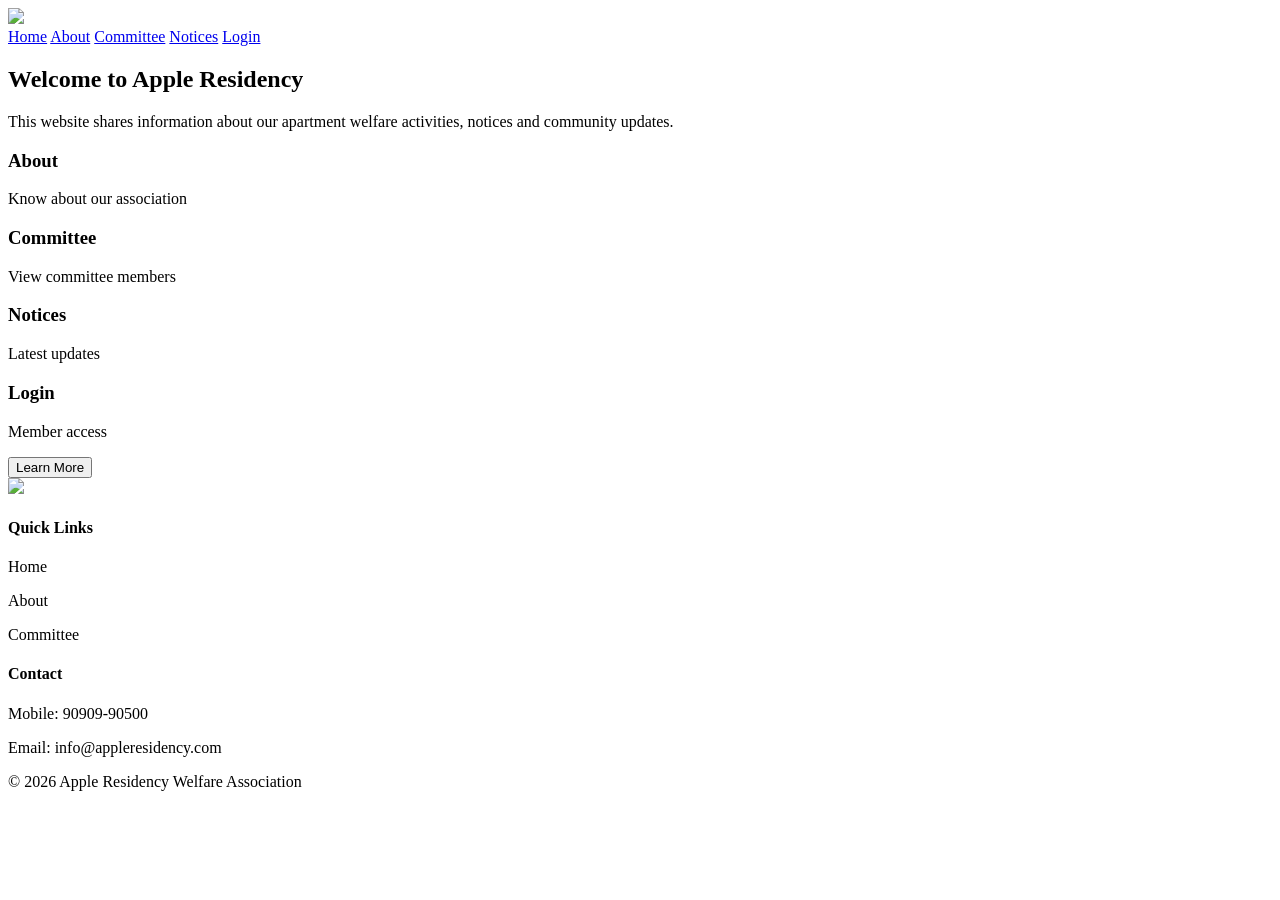
==== index.html @ d7d70edd "initial commit" ====
<!DOCTYPE html>
<html>
<head>
    <title>Apple Residency Welfare Association</title>
    <link rel="stylesheet" href="css/style.css">
    <script src="script.js"></script>
</head>

<body>

<!-- HEADER -->
<header class="top">

    <div class="top-bar">
        <img src="images/banner1.png" class="banner">

    </div>

    <nav class="menu">
    <a href="index.html">Home</a>
    <a href="about.html">About</a>
    <a href="committee.html">Committee</a>
    <a href="notices.html">Notices</a>
    <a href="login.html">Login</a>
</nav>

</header>

<!-- HERO SECTION -->
<section class="middle">

    <div class="welcome">
        <h2>Welcome to Apple Residency</h2>
        <p>
            This website shares information about our apartment welfare activities,
            notices and community updates.
        </p>
   <div class="cards">

  <div class="card" onclick="goToPage('about.html')">
    <h3>About</h3>
    <p>Know about our association</p>
  </div>

  <div class="card" onclick="goToPage('committee.html')">
    <h3>Committee</h3>
    <p>View committee members</p>
  </div>

  <div class="card" onclick="goToPage('notices.html')">
    <h3>Notices</h3>
    <p>Latest updates</p>
  </div>

  <div class="card" onclick="goToPage('login.html')">
    <h3>Login</h3>
    <p>Member access</p>
  </div>

</div>

        <button>Learn More</button>
    </div>

    <div class="image">
        <img src="images/building.png">
    </div>

</section>

<!-- FOOTER -->
 <footer class="bottom">
    <div class="footer-links">
        <h4>Quick Links</h4>
        <p>Home</p>
        <p>About</p>
        <p>Committee</p>
    </div>

    <div class="footer-contact">
        <h4>Contact</h4>
        <p>Mobile: 90909-90500</p>
        <p>Email: info@appleresidency.com</p>
    </div>

</footer>
<footer>
    <p>© 2026 Apple Residency Welfare Association</p>
</footer>

</body>
</html>
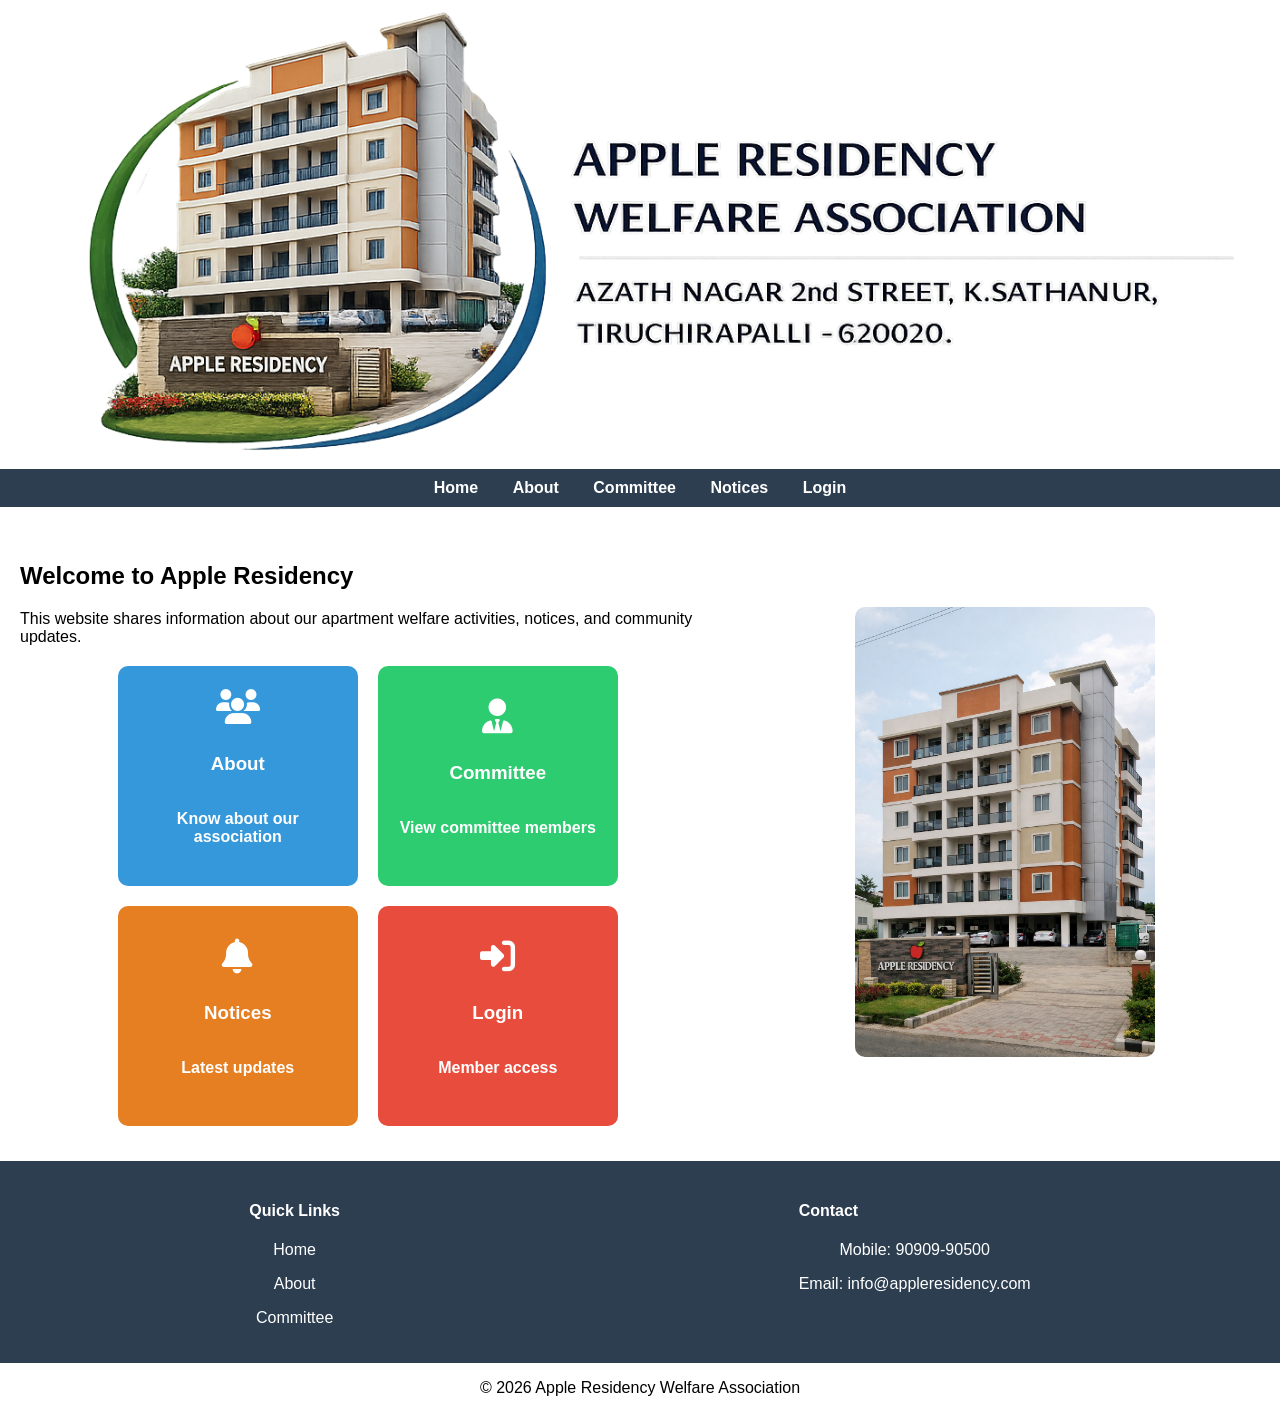
==== commit f5fcf793: "Initial commit - Apple-Resy-Project ready-to-use" ====
--- a/index.html
+++ b/index.html
@@ -5,6 +5,7 @@
     <title>Apple Residency Welfare Association</title>
     <link rel="stylesheet" href="css/style.css">
     <script src="script.js"></script>
+    <link rel="stylesheet" href="https://cdnjs.cloudflare.com/ajax/libs/font-awesome/6.5.0/css/all.min.css">
 </head>
 
 <body>
@@ -30,41 +31,42 @@
 <!-- HERO SECTION -->
 <section class="middle">
 
+    <!-- Left Side: Welcome & Cards -->
     <div class="welcome">
         <h2>Welcome to Apple Residency</h2>
         <p>
             This website shares information about our apartment welfare activities,
-            notices and community updates.
+            notices, and community updates.
         </p>
-   <div class="cards">
 
-  <div class="card" onclick="goToPage('about.html')">
-    <h3>About</h3>
-    <p>Know about our association</p>
-  </div>
-
-  <div class="card" onclick="goToPage('committee.html')">
-    <h3>Committee</h3>
-    <p>View committee members</p>
-  </div>
-
-  <div class="card" onclick="goToPage('notices.html')">
-    <h3>Notices</h3>
-    <p>Latest updates</p>
-  </div>
-
-  <div class="card" onclick="goToPage('login.html')">
-    <h3>Login</h3>
-    <p>Member access</p>
-  </div>
-
-</div>
-
-        <button>Learn More</button>
+        <!-- Cards -->
+        <div class="cards">
+            <div class="card" onclick="window.location.href='about.html'">
+                <i class="fas fa-users"></i>
+                <h3>About</h3>
+                <p>Know about our association</p>
+            </div>
+            <div class="card" onclick="window.location.href='committee.html'">
+                <i class="fas fa-user-tie"></i>
+                <h3>Committee</h3>
+                <p>View committee members</p>
+            </div>
+            <div class="card" onclick="window.location.href='notices.html'">
+                <i class="fas fa-bell"></i>
+                <h3>Notices</h3>
+                <p>Latest updates</p>
+            </div>
+            <div class="card" onclick="window.location.href='login.html'">
+                <i class="fas fa-sign-in-alt"></i>
+                <h3>Login</h3>
+                <p>Member access</p>
+            </div>
+        </div>
     </div>
 
+    <!-- Right Side: Building Image -->
     <div class="image">
-        <img src="images/building.png">
+        <img src="images/building.png" alt="Building">
     </div>
 
 </section>
--- a/css/style.css
+++ b/css/style.css
@@ -0,0 +1,317 @@
+body {
+    margin: 0;
+    font-family: Arial, sans-serif;
+}
+
+/* HEADER */
+.top-bar {
+    text-align: center;
+}
+
+.banner {
+    width: 100%;
+    height: auto;
+}
+
+/* MENU */
+.menu {
+    background: #2c3e50;
+    text-align: center;
+    padding: 10px;
+    position: sticky;
+    top: 0;
+    z-index: 1000;
+}
+
+.menu a {
+    color: white;
+    margin: 15px;
+    text-decoration: none;
+    font-weight: bold;
+}
+
+.menu a:hover {
+    color: #f1c40f;
+}
+/* =================== HERO SECTION / MIDDLE =================== */
+.middle {
+    display: flex;
+    flex-wrap: wrap;
+    justify-content: space-between;
+    align-items: flex-start;
+    gap: 35px;           /* slightly reduced gap for balance */
+    padding: 35px 20px;
+}
+
+/* LEFT: WELCOME + CARDS */
+.middle .welcome {
+    flex: 1 1 55%;        /* slightly narrower to give space for image */
+    min-width: 300px;
+}
+
+/* CARDS */
+.cards {
+    display: flex;
+    flex-wrap: wrap;
+    gap: 20px;
+    justify-content: flex-start;
+}
+
+.card {
+    flex: 1 1 calc(25% - 20px);
+    max-width: 220px;     /* slightly smaller width */
+    min-height: 180px;
+    background: #3498db;
+    color: white;
+    text-align: center;
+    border-radius: 12px;
+    padding: 25px 15px;
+    cursor: pointer;
+    display: flex;
+    flex-direction: column;
+    align-items: center;
+    justify-content: center;
+    font-weight: bold;
+    transition: all 0.3s ease;
+    animation: slideUp 0.6s ease;
+}
+
+.card:nth-child(1) { background: #3498db; }
+.card:nth-child(2) { background: #2ecc71; }
+.card:nth-child(3) { background: #e67e22; }
+.card:nth-child(4) { background: #e74c3c; }
+
+.card i {
+    font-size: 40px;
+    margin-bottom: 12px;
+}
+
+.card:hover {
+    transform: translateY(-10px) scale(1.05);
+    box-shadow: 0 15px 25px rgba(0,0,0,0.25);
+}
+
+/* RIGHT: BUILDING IMAGE */
+.middle .image {
+    flex: 1 1 40%;          /* slightly wider than before for balance */
+    min-width: 250px;
+    text-align: center;
+    align-self: center;
+}
+
+.middle .image img {
+    width: 60%;             /* reduced from 75% */
+    max-width: 300px;       /* reduced from 380px */
+    height: auto;
+    border-radius: 10px;
+}
+
+/* SLIDE-UP ANIMATION */
+@keyframes slideUp {
+    from { opacity: 0; transform: translateY(30px); }
+    to { opacity: 1; transform: translateY(0); }
+}
+
+/* RESPONSIVE: Tablets */
+@media (max-width: 992px) {
+    .card {
+        flex: 1 1 calc(50% - 20px);
+        min-height: 170px;
+    }
+    .middle {
+        gap: 25px;
+        padding: 25px 15px;
+    }
+    .middle .image {
+        margin-top: 20px;
+    }
+}
+
+/* RESPONSIVE: Mobile */
+@media (max-width: 600px) {
+    .middle {
+        flex-direction: column;
+        align-items: center;
+        gap: 20px;
+        padding: 15px 10px;
+    }
+    .cards {
+        justify-content: center;
+    }
+    .card {
+        flex: 1 1 90%;
+        max-width: 90%;
+        min-height: 160px;
+        margin-bottom: 15px;
+    }
+    .middle .image {
+        margin-top: 20px;
+    }
+}
+/* Responsive: stack cards on smaller screens */
+@media (max-width: 992px) {
+    .card {
+        flex: 1 1 calc(50% - 20px); /* 2 cards per row */
+    }
+}
+@media (max-width: 600px) {
+    .cards {
+        flex-direction: column;
+        align-items: center;
+    }
+    .card {
+        flex: 1 1 90%;
+        max-width: 90%;
+        margin-bottom: 15px;
+    }
+}
+
+/* Individual Colors */
+.card:nth-child(1) {
+    background: #3498db; /* Blue - About */
+}
+
+.card:nth-child(2) {
+    background: #2ecc71; /* Green - Committee */
+}
+
+.card:nth-child(3) {
+    background: #e67e22; /* Orange - Notices */
+}
+
+.card:nth-child(4) {
+    background: #e74c3c; /* Red - Login */
+}
+
+/* Hover Effect */
+.card:hover {
+    transform: scale(1.05);
+    opacity: 0.9;
+}
+/* FOOTER */
+.bottom {
+    display: flex;
+    justify-content: space-around;
+    background: #2c3e50;
+    color: white;
+    padding: 20px;
+}
+
+footer p {
+    text-align: center;
+}
+/* PAGE FADE IN */
+body {
+    animation: fadeIn 0.8s ease-in;
+}
+
+@keyframes fadeIn {
+    from {
+        opacity: 0;
+        transform: translateY(10px);
+    }
+    to {
+        opacity: 1;
+        transform: translateY(0);
+    }
+}
+button {
+    background: #3498db;
+    color: white;
+    border: none;
+    padding: 10px 20px;
+    border-radius: 6px;
+    cursor: pointer;
+    transition: 0.3s;
+}
+
+button:hover {
+    background: #2980b9;
+    transform: scale(1.05);
+}
+/* ---------------- CARDS LAYOUT ---------------- */
+.cards {
+    display: flex;
+    flex-wrap: wrap;
+    justify-content: center;
+    gap: 20px;
+    margin-top: 20px;
+}
+
+/* ---------------- CARD DESIGN ---------------- */
+.card {
+    flex: 1 1 180px;        /* responsive width */
+    max-width: 200px;
+    background: #3498db;    /* default color */
+    color: white;
+    text-align: center;
+    padding: 20px;
+    border-radius: 10px;
+    cursor: pointer;
+    font-weight: bold;
+    transition: all 0.3s ease;
+    animation: slideUp 0.6s ease;
+}
+
+/* Individual card colors */
+.card:nth-child(1) { background: #3498db; }   /* About */
+.card:nth-child(2) { background: #2ecc71; }   /* Committee */
+.card:nth-child(3) { background: #e67e22; }   /* Notices */
+.card:nth-child(4) { background: #e74c3c; }   /* Login */
+
+/* ICON STYLE */
+.card i {
+    font-size: 35px;
+    margin-bottom: 10px;
+    display: block;
+}
+
+/* HOVER ANIMATION */
+.card:hover {
+    transform: translateY(-8px) scale(1.05);
+    box-shadow: 0 10px 20px rgba(0,0,0,0.2);
+}
+
+/* ---------------- SLIDE UP ANIMATION ---------------- */
+@keyframes slideUp {
+    from { opacity: 0; transform: translateY(30px); }
+    to   { opacity: 1; transform: translateY(0); }
+}
+
+/* ---------------- MOBILE RESPONSIVE ---------------- */
+@media (max-width: 768px) {
+    .cards {
+        flex-direction: column;
+        align-items: center;
+    }
+    .card {
+        max-width: 90%;
+        margin-bottom: 15px;
+    }
+}
+/* FADE-IN + BOUNCE ANIMATION */
+@keyframes fadeBounce {
+    0% { opacity: 0; transform: translateY(-20px); }
+    50% { opacity: 1; transform: translateY(10px); }
+    70% { transform: translateY(-5px); }
+    100% { opacity: 1; transform: translateY(0); }
+}
+
+.fade-bounce {
+    animation: fadeBounce 0.8s ease forwards;
+}
+.notice-banner {
+    background: #f39c12;       /* Orange background */
+    color: white;              /* White text */
+    padding: 12px 20px;
+    border-radius: 8px;
+    font-weight: bold;
+    margin: 20px 0;
+    text-align: center;
+    box-shadow: 0 4px 10px rgba(0,0,0,0.15);
+}
+
+/* Optional: fade-in + bounce */
+.fade-bounce {
+    animation: fadeBounce 0.8s ease forwards;
+}
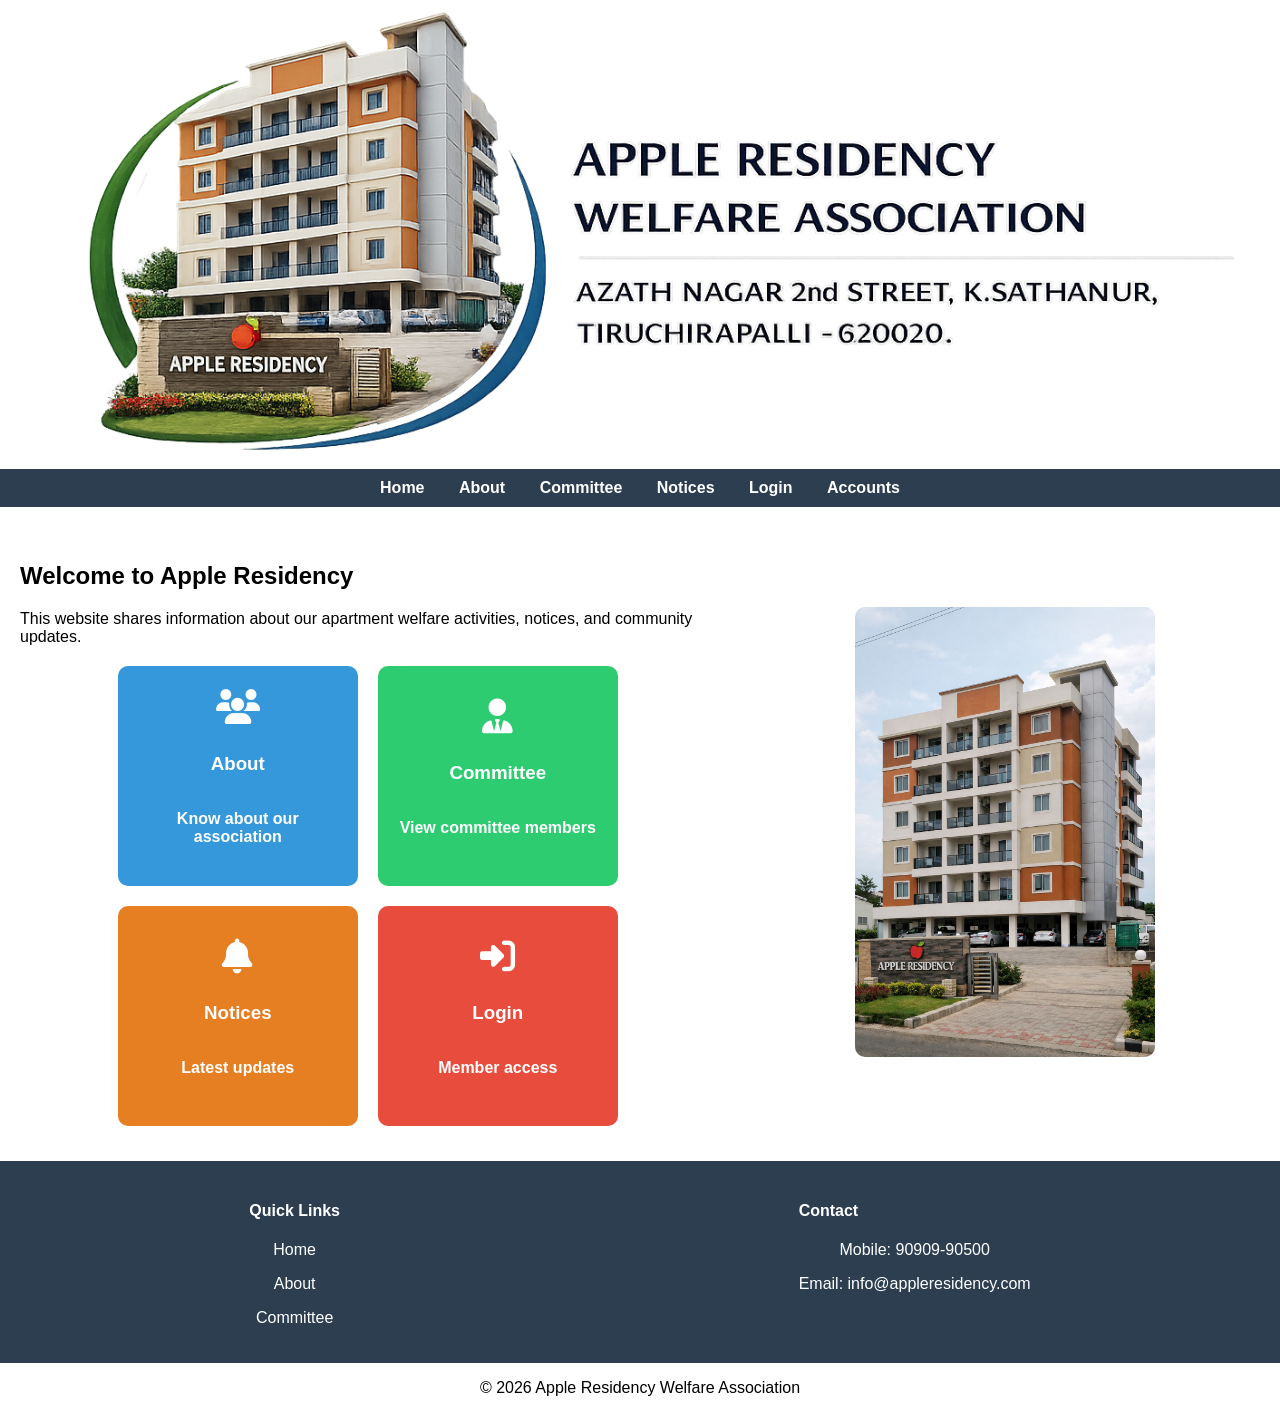
==== commit 7642f523: "date model updated" ====
--- a/index.html
+++ b/index.html
@@ -24,6 +24,7 @@
     <a href="committee.html">Committee</a>
     <a href="notices.html">Notices</a>
     <a href="login.html">Login</a>
+    <a href="accounts.html">Accounts</a>
 </nav>
 
 </header>
--- a/css/style.css
+++ b/css/style.css
@@ -1,6 +1,7 @@
 body {
     margin: 0;
     font-family: Arial, sans-serif;
+    
 }
 
 /* HEADER */
@@ -314,4 +315,60 @@
 /* Optional: fade-in + bounce */
 .fade-bounce {
     animation: fadeBounce 0.8s ease forwards;
+}
+.summary-container {
+    display: flex;
+    justify-content: space-around;
+    flex-wrap: wrap;
+    margin: 20px;
+    gap: 15px;
+}
+
+.summary-card {
+    background: white;
+    padding: 20px;
+    width: 250px;
+    text-align: center;
+    border-radius: 12px;
+    box-shadow: 0 3px 10px rgba(0,0,0,0.1);
+    transition: 0.3s;
+}
+
+.summary-card:hover {
+    transform: translateY(-5px);
+}
+
+.summary-card h3 {
+    margin-bottom: 10px;
+    color: #2c3e50;
+}
+
+.summary-card p {
+    font-size: 22px;
+    font-weight: bold;
+    color: #27ae60;
+}
+.accounts-table {
+    width: 95%;
+    margin: 20px auto;
+    border-collapse: collapse;
+    background: white;
+    border-radius: 10px;
+    overflow: hidden;
+}
+
+.accounts-table th {
+    background: #2c3e50;
+    color: white;
+    padding: 12px;
+}
+
+.accounts-table td {
+    padding: 10px;
+    text-align: center;
+    border-bottom: 1px solid #ddd;
+}
+
+.accounts-table tr:nth-child(even) {
+    background: #f2f2f2;
 }
